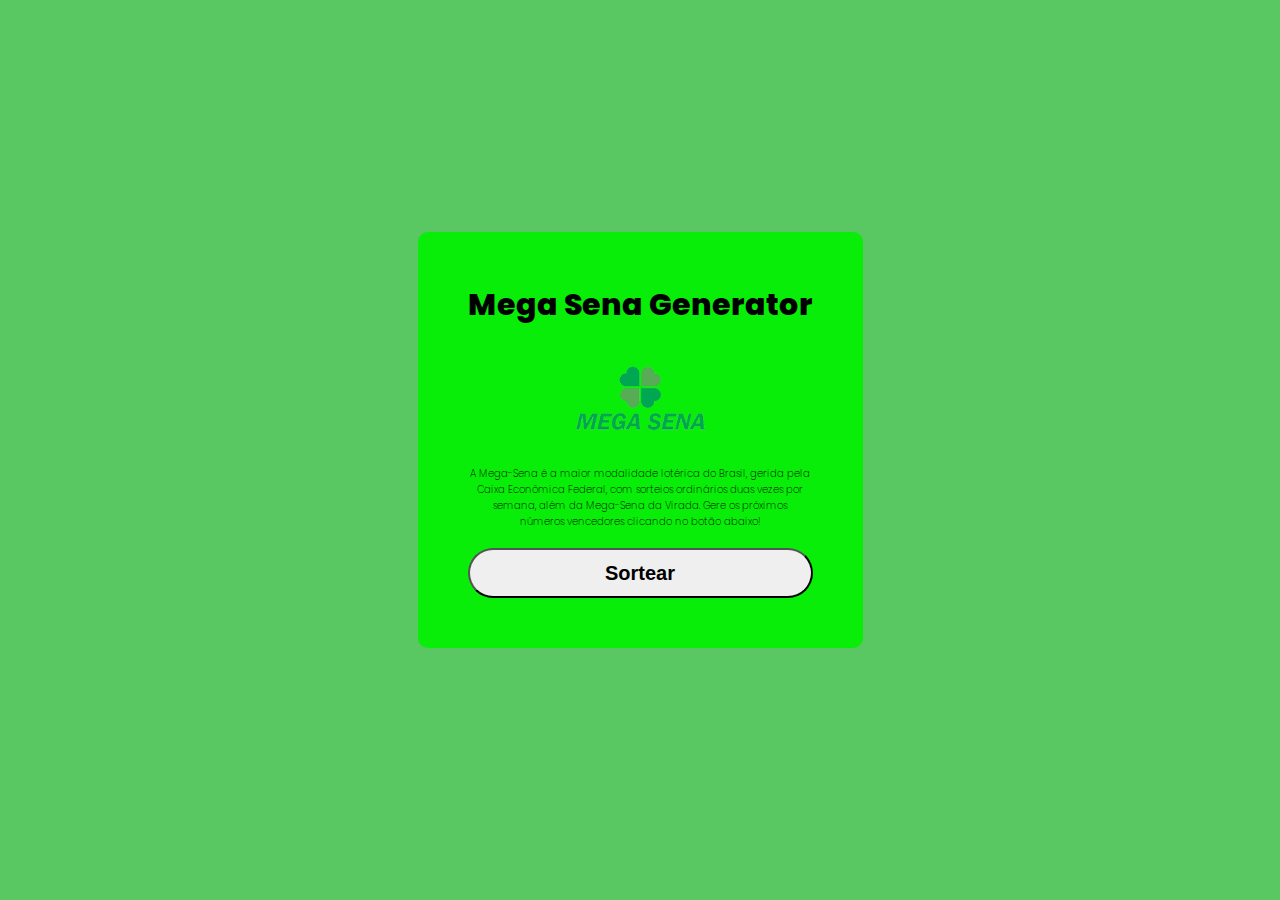
==== src/index.html @ 2ae531aa "alteração de texto em h1 e button" ====
<!DOCTYPE html>
<html lang="pt-BR">
<head>
    <link rel="preconnect" href="https://fonts.googleapis.com"><link rel="preconnect" href="https://fonts.gstatic.com" 
    crossorigin><link href="https://fonts.googleapis.com/css2?family=Overpass&family=Poppins:ital,wght@0,600;1,200&display=swap" 
    rel="stylesheet">

    <link rel="icon" type="image/png" sizes="32x32" href="imagens/logo-mega-sena.png">
    <link rel="stylesheet" href="style.css">
    <script src="js/script.js"></script>

    <meta charset="UTF-8">
    <meta http-equiv="X-UA-Compatible" content="IE=edge">
    <meta name="viewport" content="width=device-width, initial-scale=1.0">
    <title>Simulador Mega Sena</title>
</head>
<body>
    <main>
        <div id="Box">
            <div class="carregamento pagina">
                <h1>Mega Sena Generator</h1>
                <div class="img">
                    <img src="imagens/logo-mega-sena.png" alt="Trevo da Loteria Federal Mega-Sena">
                </div>
                <div id="texto">
                    <p>A Mega-Sena é a maior modalidade lotérica do Brasil, gerida pela Caixa Econômica Federal, 
                        com sorteios ordinários duas vezes por semana, além da Mega-Sena da Virada. Gere os próximos
                    números vencedores clicando no botão abaixo!</p>
                </div>
                <button>Sortear</button>
                
            </div>

            <div class="sorteio pagina">
                <h1>Mega Sena Generator</h1>
                <div class="img">
                    <img src="imagens/logo-mega-sena.png" alt="Trevo da Loteria Federal Mega-Sena">
                </div>
                <ul>
                    <li></li>
                    <li></li>
                    <li></li>
                    <li></li>
                    <li></li>
                    <li></li>
                </ul>
                <button>Reiniciar</button>
                
            </div>
        </div>
        
    </main>
    
</body>
</html>
---- src/style.css ----
*{
    margin: 0;
    padding: 0;
    box-sizing: border-box;
}

body{
    background-color: rgba(10, 172, 23, 0.678);
    font-family: 'Poppins', sans-serif;
    
}



h1{
    font-size: 30px;
    font-weight: 800;
    text-align: center;
    margin-bottom: 30px;
    

}

#texto{    
    display: flex;
    justify-content: center;
    align-items: center;
    height: 100px;
    width: 340px;
    margin: auto;

    
}

p{
    font-size: 10px;
    font-weight: 200;
    text-align: center;

}

#Box{
    display: grid;
    grid-template-columns: max-content;
    grid-template-areas: 
    'A'
    'B';
    gap: 20px;
    place-content: center;
    height: 100vh;
    
    
}

.carregamento{        
    grid-area: A;    

}

.sorteio{
    grid-area: B;
    display: none;    

}

.pagina{
    padding: 50px 50px;
    width: fit-content;
    border-radius: 10px;
    background-color: rgb(8, 238, 8);

}

.img{
    display: flex;
    justify-content: center;
    align-items: center;
    margin-bottom: 10px;

}

.pagina img{
    width: 150px;
    height:80px;
    object-fit: cover;

}

button{
    width: 100%;
    height: 50px;
    border-radius: 30px;
    font-size: 20px;
    font-weight: 600;
    

}

button:hover{
    cursor: pointer;
    background-color: rgb(2, 182, 2);
    color: #FFF;
    border: 0px;
}
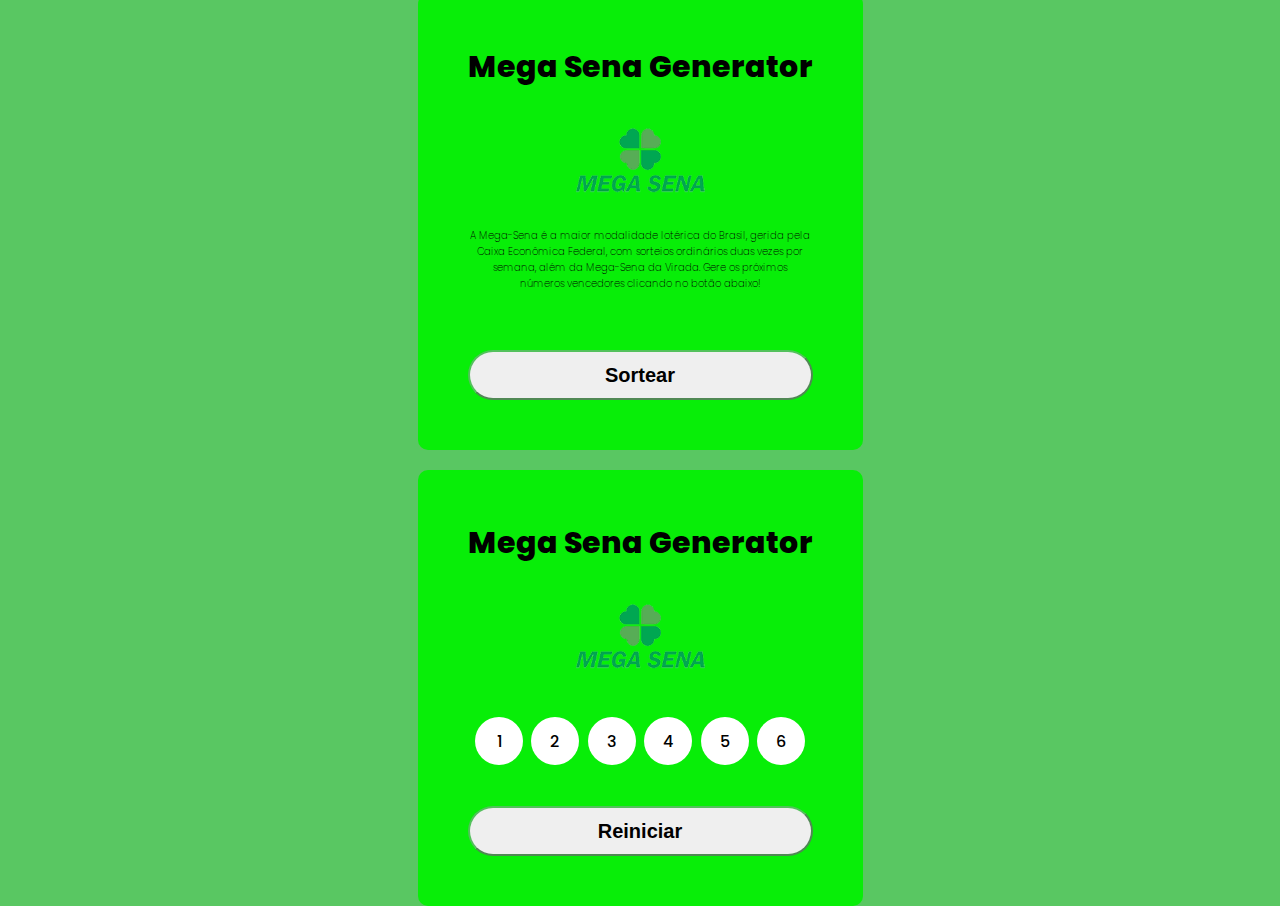
==== commit 60116910: "estilização das bolinhas de números" ====
--- a/src/index.html
+++ b/src/index.html
@@ -36,13 +36,13 @@
                 <div class="img">
                     <img src="imagens/logo-mega-sena.png" alt="Trevo da Loteria Federal Mega-Sena">
                 </div>
-                <ul>
-                    <li></li>
-                    <li></li>
-                    <li></li>
-                    <li></li>
-                    <li></li>
-                    <li></li>
+                <ul class="numeros">
+                    <li>1</li>
+                    <li>2</li>
+                    <li>3</li>
+                    <li>4</li>
+                    <li>5</li>
+                    <li>6</li>
                 </ul>
                 <button>Reiniciar</button>
                 
--- a/src/style.css
+++ b/src/style.css
@@ -59,7 +59,7 @@
 
 .sorteio{
     grid-area: B;
-    display: none;    
+    display: block;    
 
 }
 
@@ -92,6 +92,8 @@
     border-radius: 30px;
     font-size: 20px;
     font-weight: 600;
+    margin-top: 40px;
+    border-color: rgba(10, 172, 23, 0.678);
     
 
 }
@@ -102,3 +104,35 @@
     color: #FFF;
     border: 0px;
 }
+
+.numeros{
+    display: flex;
+    justify-content: center;
+    align-items: center;
+    padding: 0;    
+    width: 100%;
+    height: 50px;
+    margin-top: 40px;
+
+}
+
+li{
+    display: flex;
+    justify-content: center;
+    align-items: center;
+    margin: 0 4.2px;
+    background-color: #FFF;
+    width: 48px;
+    height: 48px;
+    border-radius: 50%;
+    font-weight: 500;
+
+    
+}
+
+li:hover{
+    cursor: pointer;
+    background-color: rgb(2, 182, 2);
+    color: #FFF;
+    border: 0px;
+}
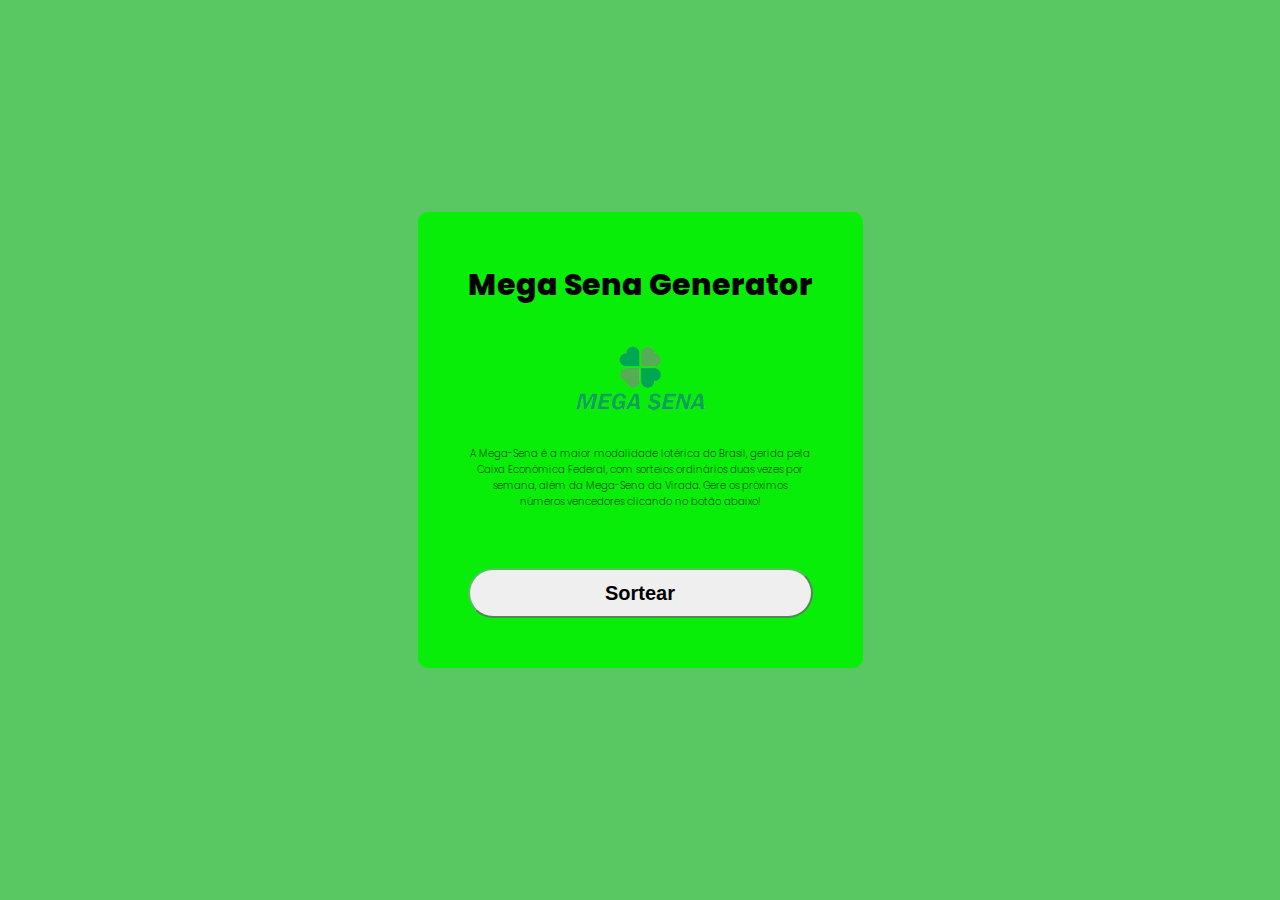
==== commit e085985b: "Finalizado codigo js de transição de páginas. Adicionado class para botões no html" ====
--- a/src/index.html
+++ b/src/index.html
@@ -7,7 +7,7 @@
 
     <link rel="icon" type="image/png" sizes="32x32" href="imagens/logo-mega-sena.png">
     <link rel="stylesheet" href="style.css">
-    <script src="js/script.js"></script>
+    
 
     <meta charset="UTF-8">
     <meta http-equiv="X-UA-Compatible" content="IE=edge">
@@ -27,7 +27,7 @@
                         com sorteios ordinários duas vezes por semana, além da Mega-Sena da Virada. Gere os próximos
                     números vencedores clicando no botão abaixo!</p>
                 </div>
-                <button>Sortear</button>
+                <button class="sortearbtn">Sortear</button>
                 
             </div>
 
@@ -44,10 +44,12 @@
                     <li>5</li>
                     <li>6</li>
                 </ul>
-                <button>Reiniciar</button>
+                <button class=" reiniciarbtn">Reiniciar</button>
                 
             </div>
         </div>
+        
+        <script src="js/script.js"></script>
         
     </main>
     
--- a/src/style.css
+++ b/src/style.css
@@ -59,7 +59,7 @@
 
 .sorteio{
     grid-area: B;
-    display: block;    
+    display: none;    
 
 }
 
@@ -111,7 +111,7 @@
     align-items: center;
     padding: 0;    
     width: 100%;
-    height: 50px;
+    height: 100px;
     margin-top: 40px;
 
 }
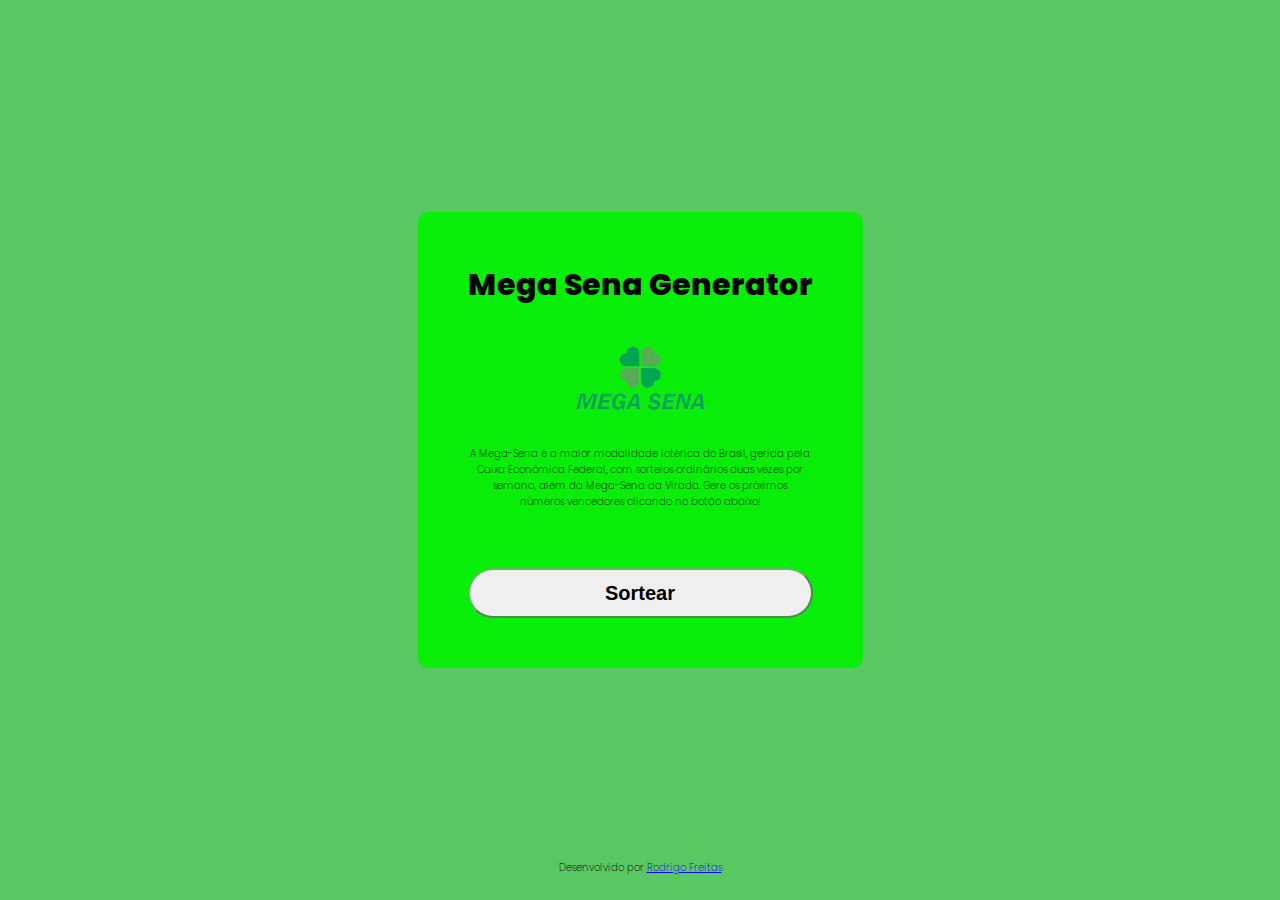
==== commit 13d402e9: "footer: criação e estilização" ====
--- a/src/index.html
+++ b/src/index.html
@@ -53,5 +53,8 @@
         
     </main>
     
+    <footer>
+        <p>Desenvolvido por <a href="https://www.linkedin.com/in/rodrigojfreitas/">Rodrigo Freitas</a> </p>
+    </footer>
 </body>
 </html>--- a/src/style.css
+++ b/src/style.css
@@ -136,3 +136,8 @@
     color: #FFF;
     border: 0px;
 }
+
+footer{
+    font-size: 18px;    
+    margin-top: -40px;
+}
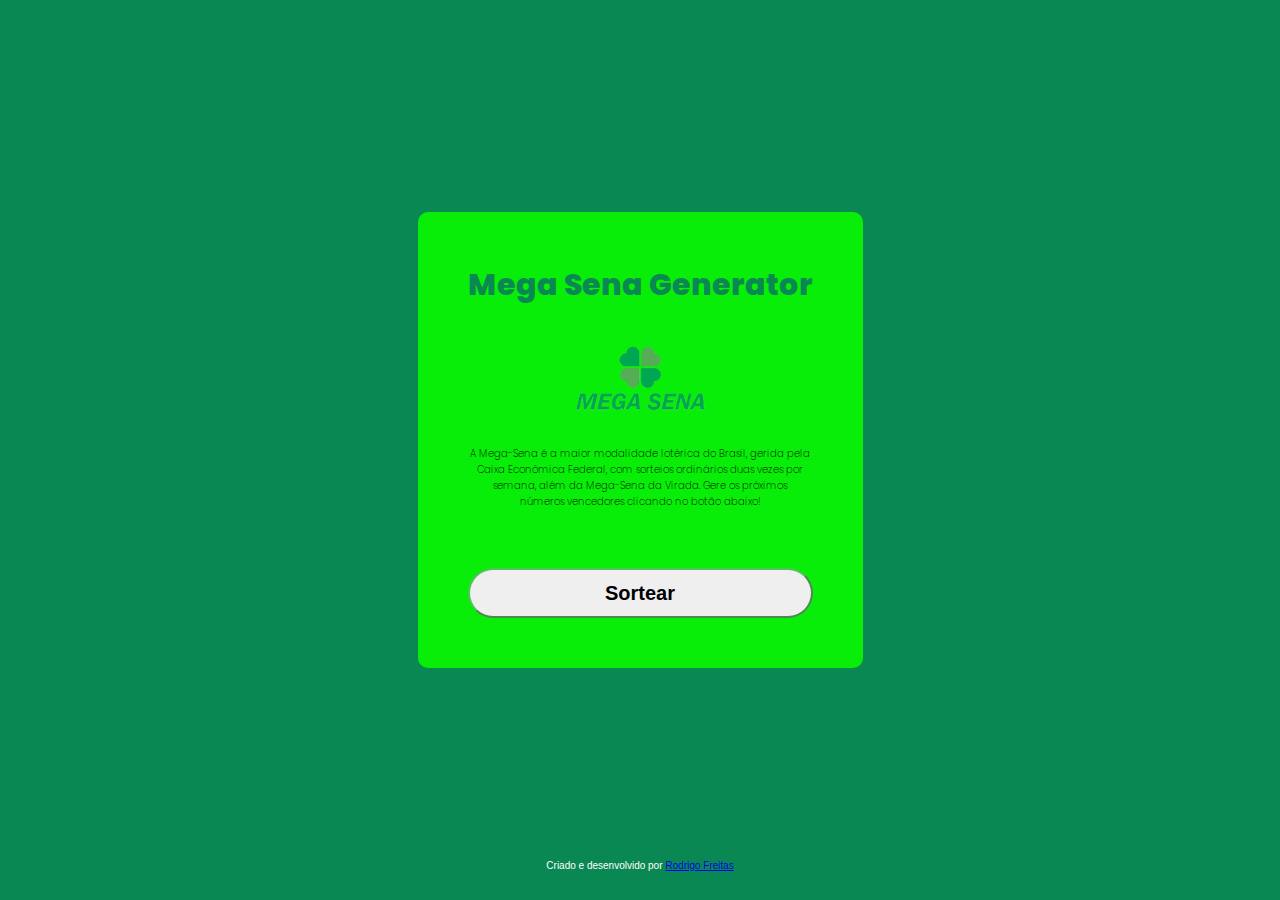
==== commit da685924: "edição de texto do footer, estilização do footer, alteração de cores do background do body e alteraç" ====
--- a/src/index.html
+++ b/src/index.html
@@ -54,7 +54,7 @@
     </main>
     
     <footer>
-        <p>Desenvolvido por <a href="https://www.linkedin.com/in/rodrigojfreitas/">Rodrigo Freitas</a> </p>
+        <p>Criado e desenvolvido por <a href="https://www.linkedin.com/in/rodrigojfreitas/">Rodrigo Freitas</a> </p>
     </footer>
 </body>
 </html>--- a/src/style.css
+++ b/src/style.css
@@ -5,7 +5,7 @@
 }
 
 body{
-    background-color: rgba(10, 172, 23, 0.678);
+    background-color: rgb(10, 136, 83);
     font-family: 'Poppins', sans-serif;
     
 }
@@ -17,6 +17,7 @@
     font-weight: 800;
     text-align: center;
     margin-bottom: 30px;
+    color: rgb(10, 136, 83);
     
 
 }
@@ -140,4 +141,7 @@
 footer{
     font-size: 18px;    
     margin-top: -40px;
+    color: #FFF;
+    font-weight: 100;
+    font-family: sans-serif;
 }
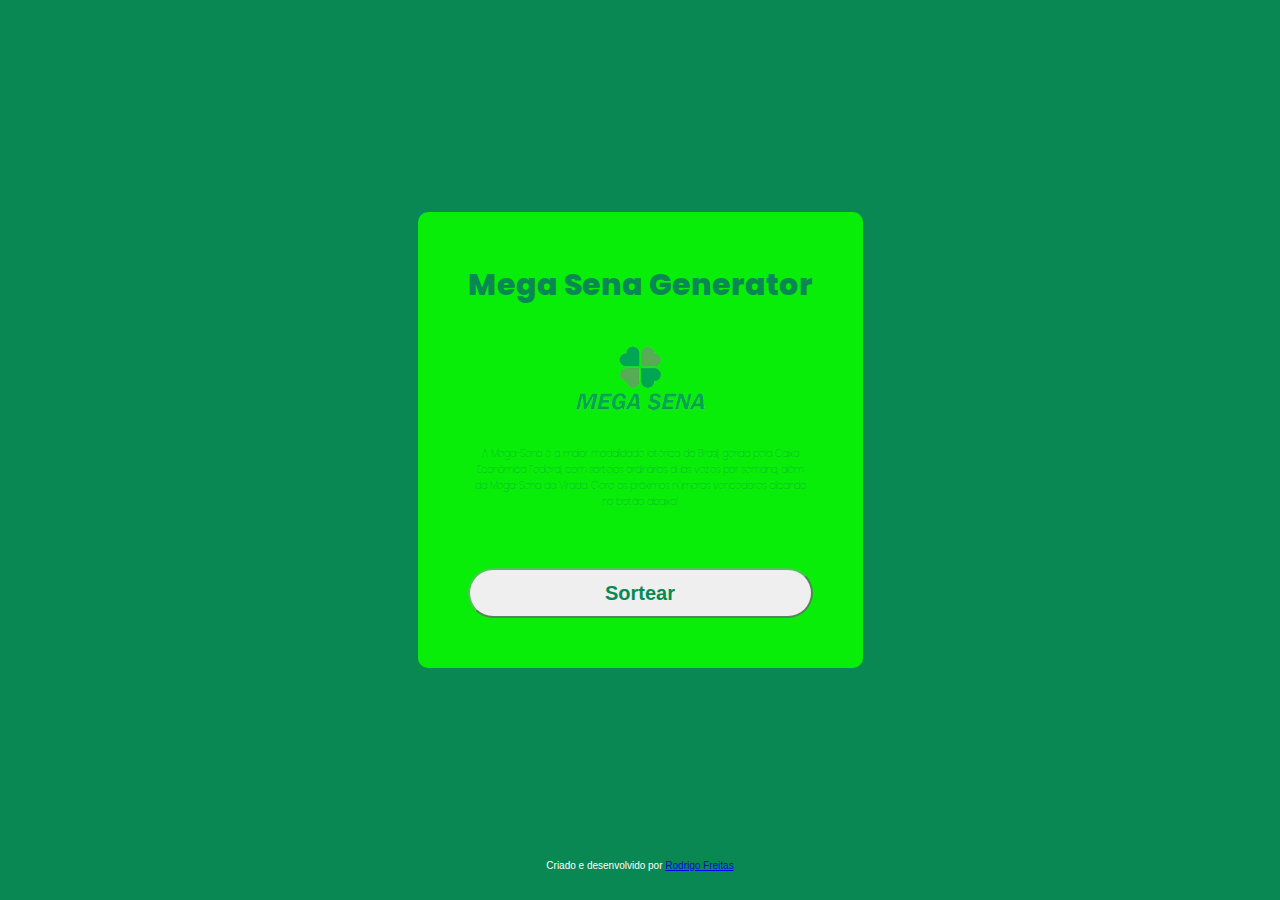
==== commit 2647f545: "reposicionamento dos objetos no cartão de números, alterações na estilização da lista de números." ====
--- a/src/index.html
+++ b/src/index.html
@@ -32,10 +32,7 @@
             </div>
 
             <div class="sorteio pagina">
-                <h1>Mega Sena Generator</h1>
-                <div class="img">
-                    <img src="imagens/logo-mega-sena.png" alt="Trevo da Loteria Federal Mega-Sena">
-                </div>
+                <h1>Números da Sorte!</h1>
                 <ul class="numeros">
                     <li>1</li>
                     <li>2</li>
@@ -44,6 +41,11 @@
                     <li>5</li>
                     <li>6</li>
                 </ul>
+
+
+                <div class="img">
+                    <img src="imagens/logo-mega-sena.png" alt="Trevo da Loteria Federal Mega-Sena">
+                </div>
                 <button class=" reiniciarbtn">Reiniciar</button>
                 
             </div>
--- a/src/style.css
+++ b/src/style.css
@@ -35,8 +35,9 @@
 
 p{
     font-size: 10px;
-    font-weight: 200;
+    font-weight: 100;
     text-align: center;
+    color: rgb(10, 136, 83);
 
 }
 
@@ -95,13 +96,14 @@
     font-weight: 600;
     margin-top: 40px;
     border-color: rgba(10, 172, 23, 0.678);
+    color: rgb(10, 136, 83);
     
 
 }
 
 button:hover{
     cursor: pointer;
-    background-color: rgb(2, 182, 2);
+    background-color: rgb(10, 136, 83);
     color: #FFF;
     border: 0px;
 }
@@ -112,8 +114,10 @@
     align-items: center;
     padding: 0;    
     width: 100%;
-    height: 100px;
-    margin-top: 40px;
+    height: 130px;    
+    margin-top: 10px;
+    margin-bottom: 20px;
+   
 
 }
 
@@ -127,21 +131,25 @@
     height: 48px;
     border-radius: 50%;
     font-weight: 500;
+    border: 2px solid #ccc;
 
     
 }
 
 li:hover{
     cursor: pointer;
-    background-color: rgb(2, 182, 2);
+    background-color: rgb(10, 136, 83);
     color: #FFF;
     border: 0px;
 }
 
 footer{
     font-size: 18px;    
-    margin-top: -40px;
-    color: #FFF;
+    margin-top: -40px;    
     font-weight: 100;
     font-family: sans-serif;
 }
+
+footer p{
+    color: #FFF;
+}
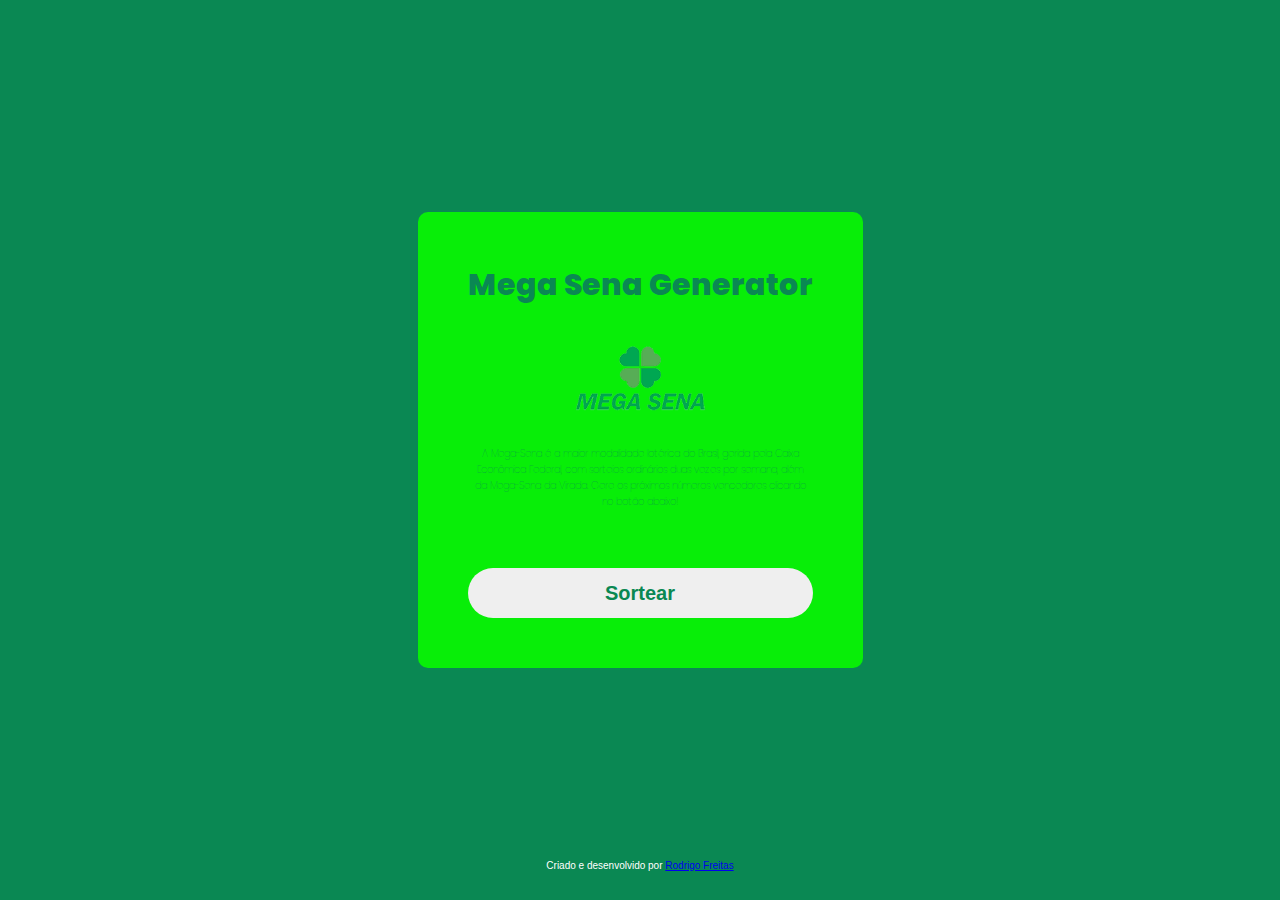
==== commit 5f7c3442: "confecção do código js para sorteio dos números e apresentação na tela. reestruturação da div onde e" ====
--- a/src/index.html
+++ b/src/index.html
@@ -4,7 +4,7 @@
     <link rel="preconnect" href="https://fonts.googleapis.com"><link rel="preconnect" href="https://fonts.gstatic.com" 
     crossorigin><link href="https://fonts.googleapis.com/css2?family=Overpass&family=Poppins:ital,wght@0,600;1,200&display=swap" 
     rel="stylesheet">
-
+    
     <link rel="icon" type="image/png" sizes="32x32" href="imagens/logo-mega-sena.png">
     <link rel="stylesheet" href="style.css">
     
@@ -31,23 +31,16 @@
                 
             </div>
 
+
             <div class="sorteio pagina">
                 <h1>Números da Sorte!</h1>
-                <ul class="numeros">
-                    <li>1</li>
-                    <li>2</li>
-                    <li>3</li>
-                    <li>4</li>
-                    <li>5</li>
-                    <li>6</li>
-                </ul>
+                <div id="mostrar-lista"></div>
 
 
                 <div class="img">
                     <img src="imagens/logo-mega-sena.png" alt="Trevo da Loteria Federal Mega-Sena">
                 </div>
-                <button class=" reiniciarbtn">Reiniciar</button>
-                
+                <button class=" reiniciarbtn">Reiniciar</button>                
             </div>
         </div>
         
--- a/src/style.css
+++ b/src/style.css
@@ -97,6 +97,7 @@
     margin-top: 40px;
     border-color: rgba(10, 172, 23, 0.678);
     color: rgb(10, 136, 83);
+    border: 1px;
     
 
 }
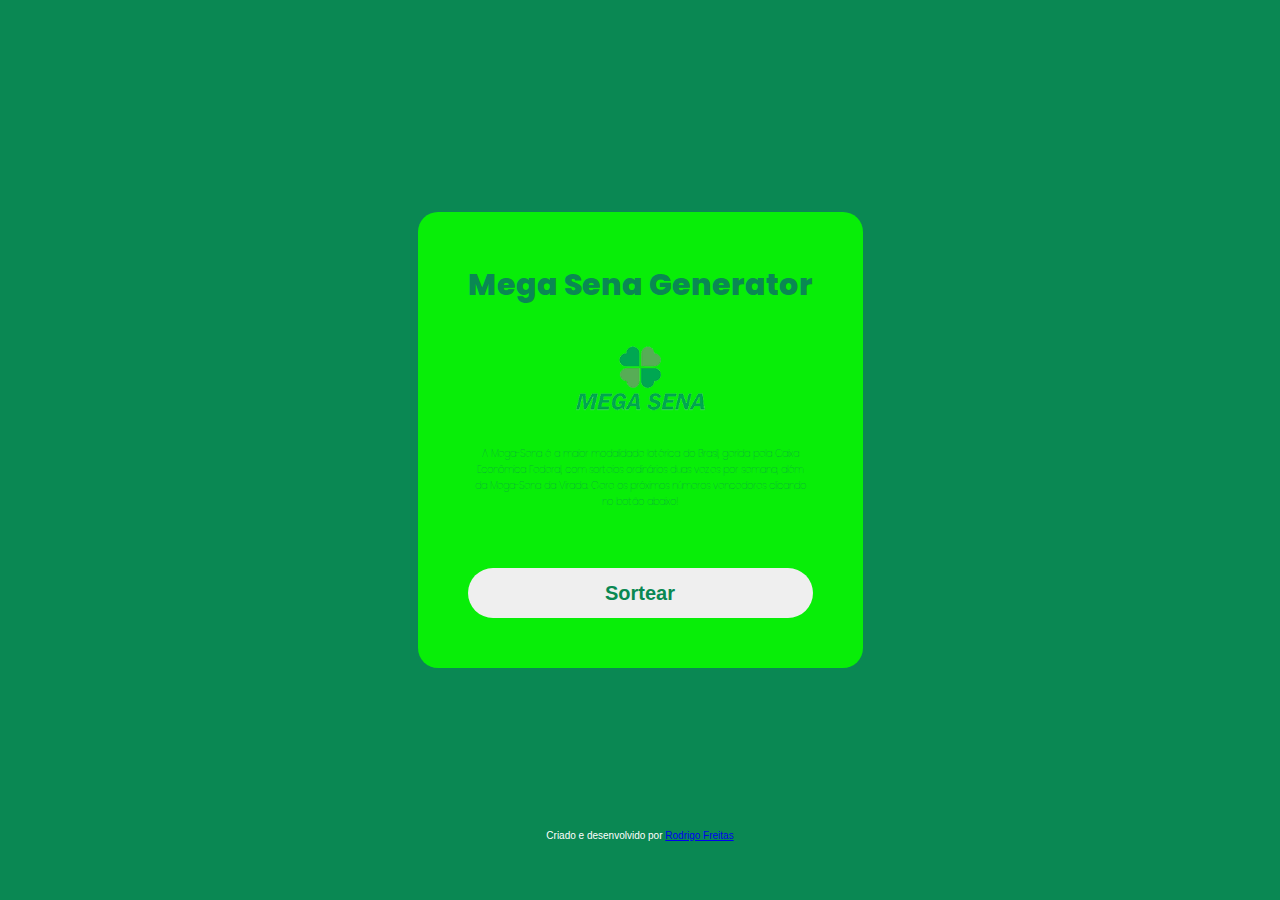
==== commit 10d16ff7: "Commit de finalização do projeto" ====
--- a/src/index.html
+++ b/src/index.html
@@ -52,4 +52,4 @@
         <p>Criado e desenvolvido por <a href="https://www.linkedin.com/in/rodrigojfreitas/">Rodrigo Freitas</a> </p>
     </footer>
 </body>
-</html>+</html>
--- a/src/style.css
+++ b/src/style.css
@@ -49,7 +49,8 @@
     'B';
     gap: 20px;
     place-content: center;
-    height: 100vh;
+    height: 100vh;   
+    
     
     
 }
@@ -68,8 +69,9 @@
 .pagina{
     padding: 50px 50px;
     width: fit-content;
-    border-radius: 10px;
+    border-radius: 20px;
     background-color: rgb(8, 238, 8);
+    
 
 }
 
@@ -109,7 +111,7 @@
     border: 0px;
 }
 
-.numeros{
+#mostrar-lista ul{
     display: flex;
     justify-content: center;
     align-items: center;
@@ -122,7 +124,7 @@
 
 }
 
-li{
+#mostrar-lista li{
     display: flex;
     justify-content: center;
     align-items: center;
@@ -137,7 +139,7 @@
     
 }
 
-li:hover{
+#mostrar-lista li:hover{
     cursor: pointer;
     background-color: rgb(10, 136, 83);
     color: #FFF;
@@ -146,7 +148,7 @@
 
 footer{
     font-size: 18px;    
-    margin-top: -40px;    
+    margin-top: -70px;    
     font-weight: 100;
     font-family: sans-serif;
 }
@@ -154,3 +156,99 @@
 footer p{
     color: #FFF;
 }
+
+
+@media screen and (max-width: 500px) {
+    #Box{
+        display: flex;
+        justify-content: center;
+        align-items: center;        
+        place-content: center;
+        height: 100vh;        
+    }
+    
+
+    .pagina{
+        padding: 25px 25px;        
+        width: 90%;
+        border-radius: 40px;
+        background-color: rgb(8, 238, 8);    
+    }
+
+
+    #texto{    
+        display: flex;
+        justify-content: center;
+        align-items: center;
+        height: 100px;
+        width: 280px;
+        margin: auto;        
+    }
+
+    h1{
+        font-size: 25px;
+    }
+
+    #mostrar-lista li{
+        margin: 0 4.2px;        
+        width: 35px;
+        height: 35px;
+        border-radius: 50%;
+        font-weight: 100; 
+        font-size: 12px;       
+    }
+
+}
+
+
+
+@media screen and (max-width: 300px) {
+    #Box{
+        display: flex;
+        justify-content: center;
+        align-items: center;        
+        place-content: center;
+        height: 100vh;        
+    }    
+
+    .pagina{
+        padding: 20px 20px;        
+        width: 80%;   
+    }
+
+    #texto{
+        width: 180px;                
+    }
+
+    p{
+        font-size: 7px;   
+    }
+
+    h1{
+        font-size: 15px;
+    }
+
+    #mostrar-lista li{
+        margin: 0 4.2px;        
+        width: 25px;
+        height: 25px;
+        font-weight: 0; 
+        font-size: 10px;       
+    }
+
+    button{
+        height: 30px;
+        font-size: 15px;
+        font-weight: 400;
+        margin-top: 10px;
+    }
+
+    .img{
+        margin-bottom: 10px;            
+    }
+
+    #mostrar-lista{
+        margin-bottom: -30px;
+    }
+
+}
